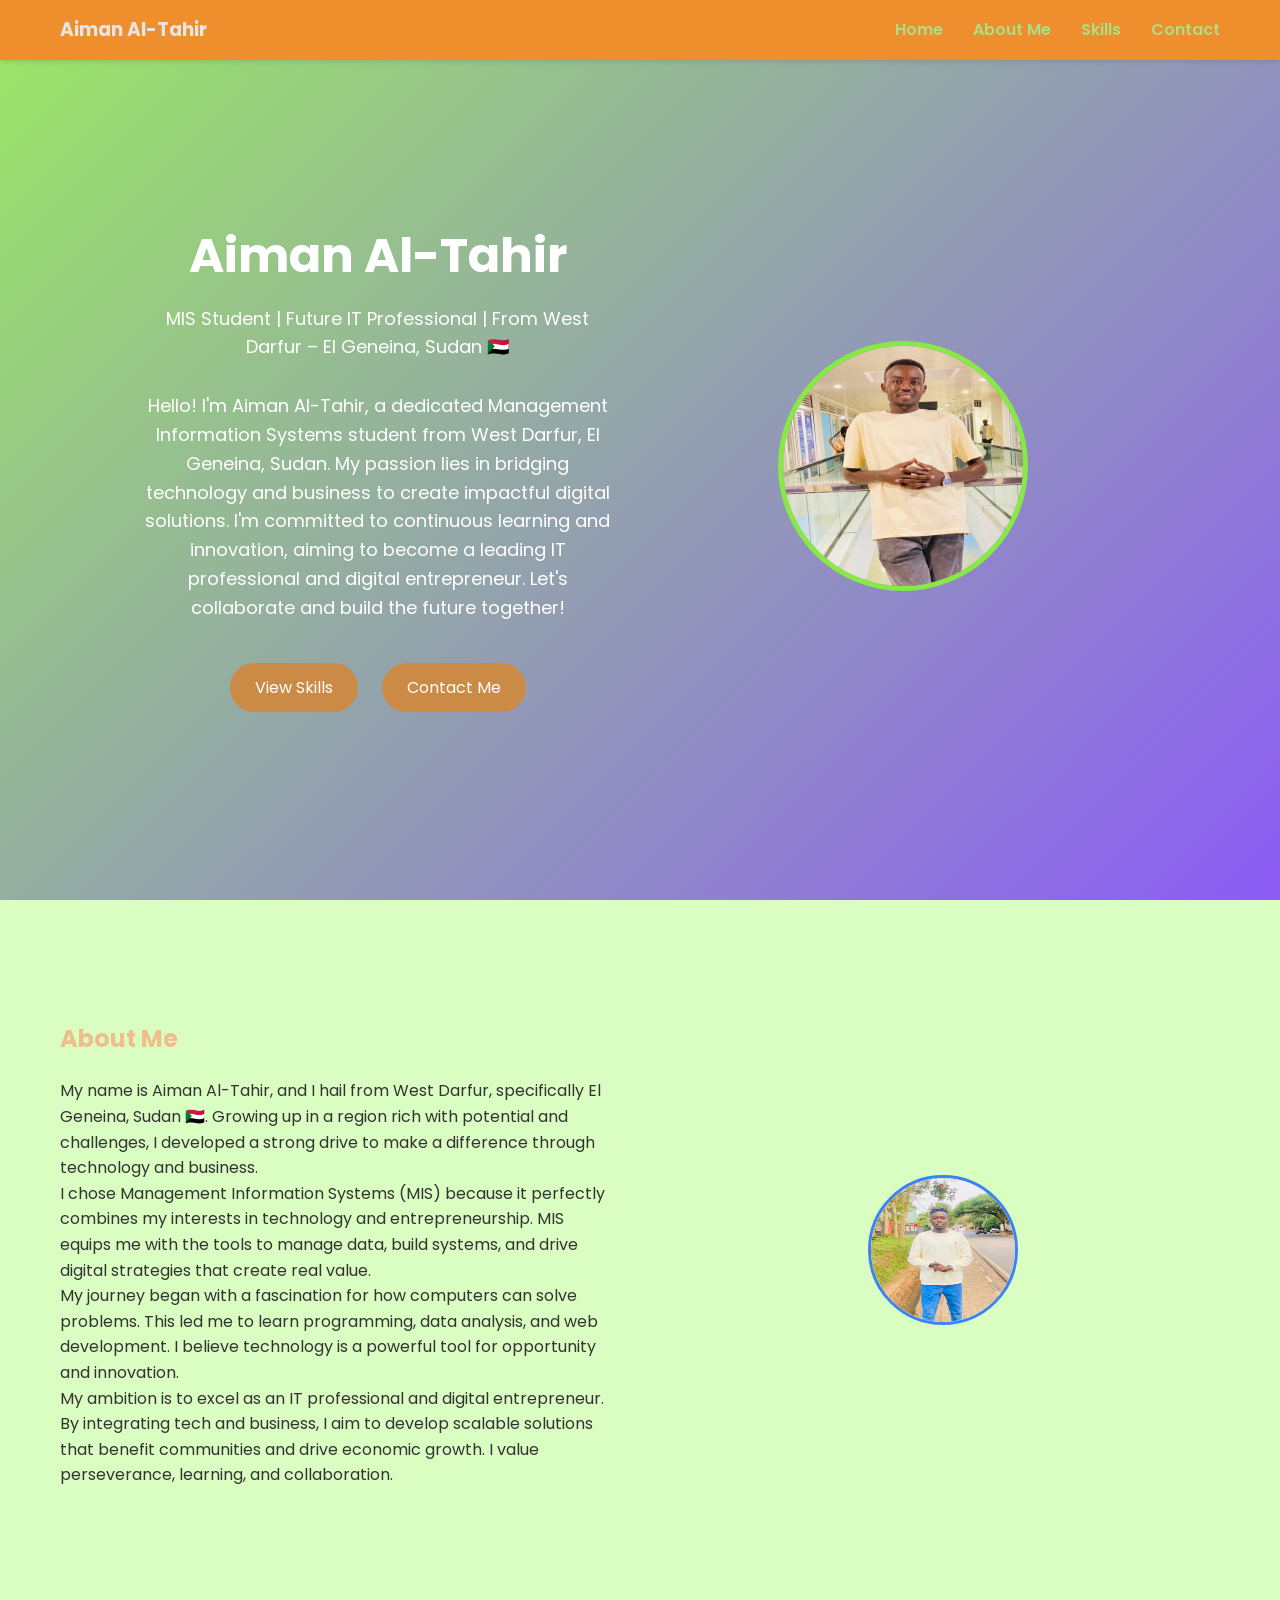
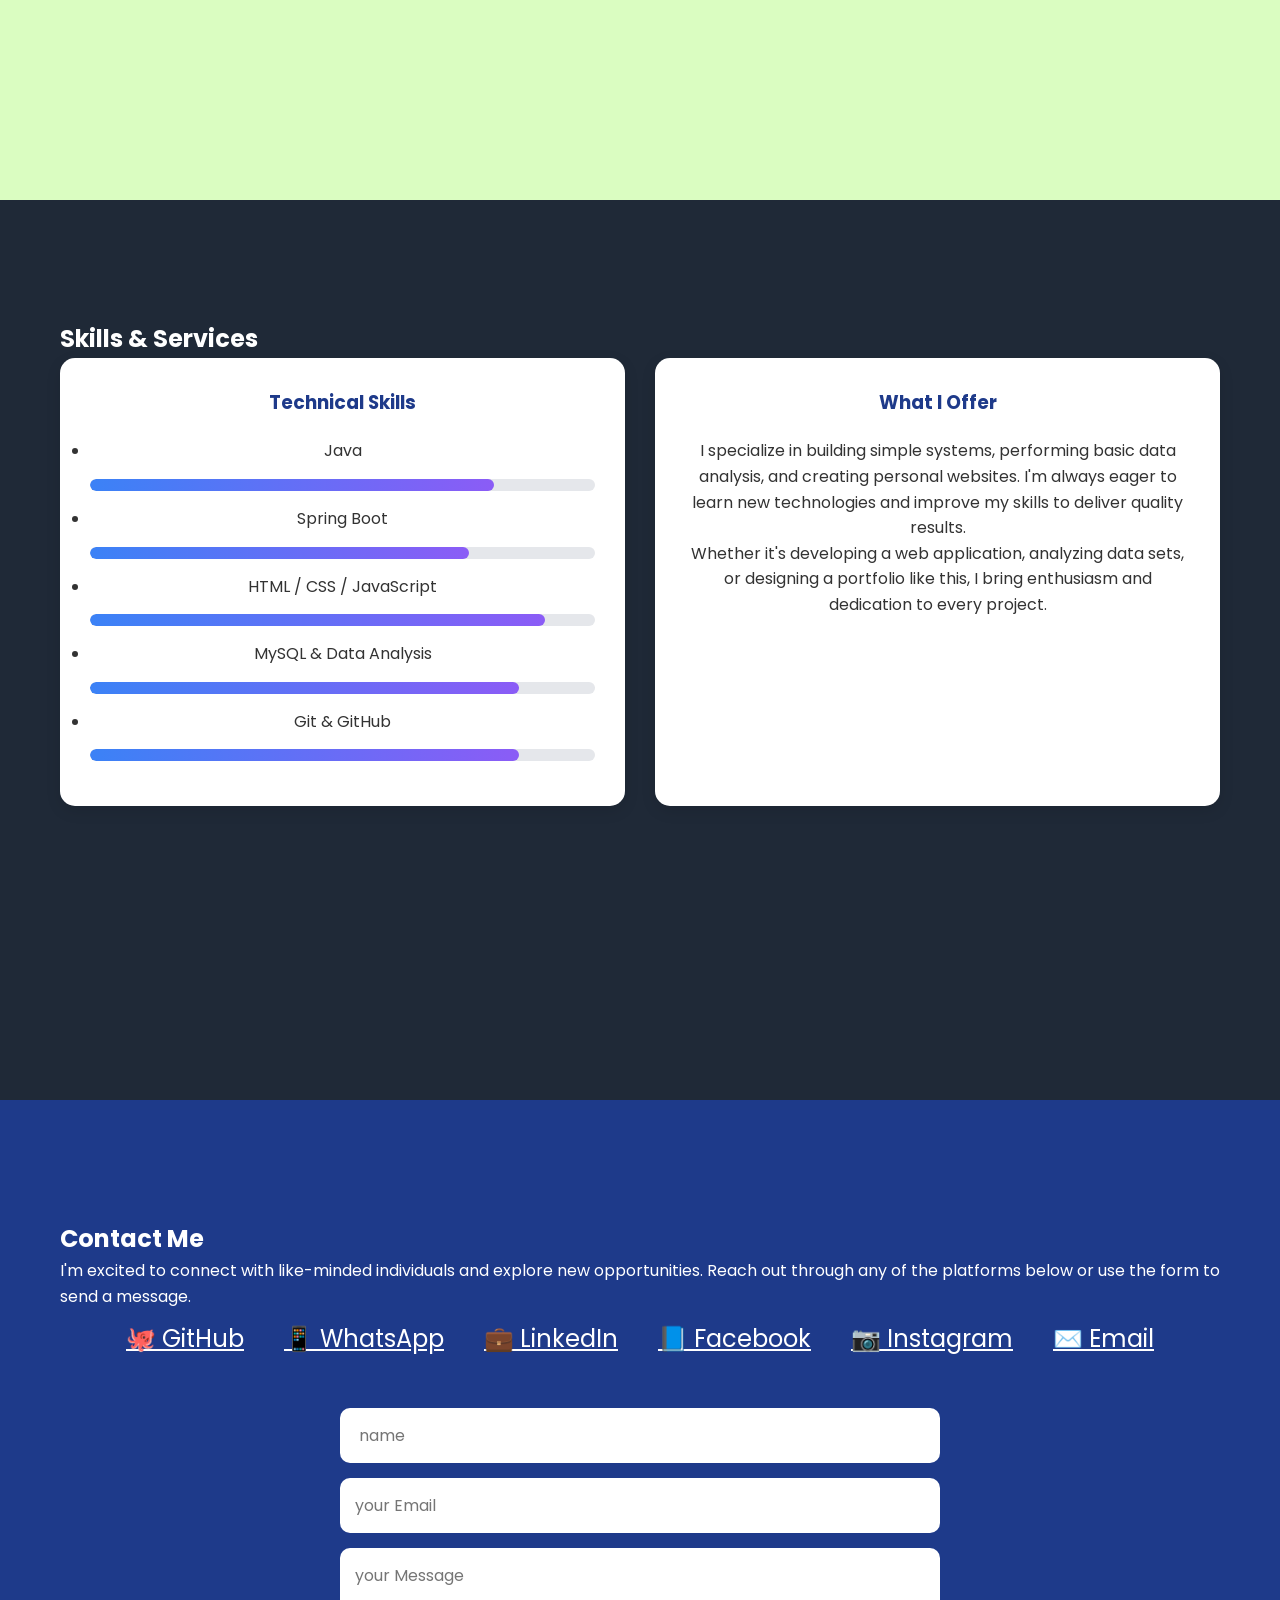
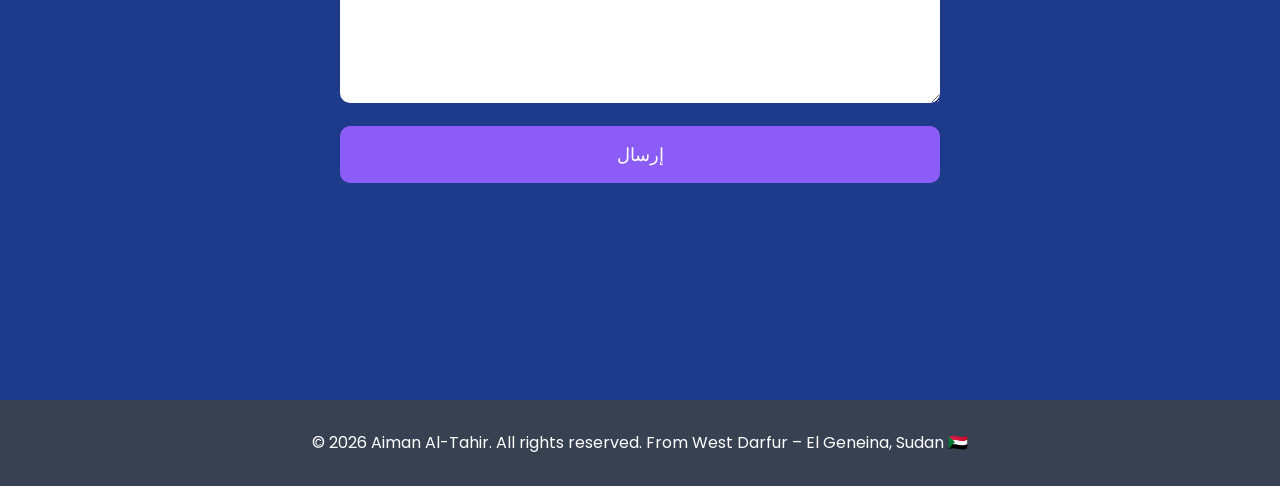
==== index.html @ fa10d3df "Add files via upload" ====
<!DOCTYPE html>
<html lang="en">
<head>
  <meta charset="UTF-8">
  <meta name="viewport" content="width=device-width, initial-scale=1.0">
  <title>Aiman Al-Tahir - MIS Student & Future IT Professional</title>
  <link href="https://fonts.googleapis.com/css2?family=Poppins:wght@300;400;600&display=swap" rel="stylesheet">
  <style>
    * {
      margin: 0;
      padding: 0;
      box-sizing: border-box;
      font-family: 'Poppins', sans-serif;
    }
    body {
      background-color: #c5e8aa; /* Soft light gray for simplicity and elegance */
      color: #333;
      line-height: 1.6;
      scroll-behavior: smooth;
    }
    .container {
      max-width: 1200px;
      margin: 0 auto;
      padding: 0 20px;
    }
    /* Navigation */
    nav {
      background-color: #ef8e2c; /* Deep

       blue for a tech-modern feel */
      padding: 15px 0;
      position: fixed;
      width: 100%;
      top: 0;
      z-index: 1000;
      box-shadow: 0 2px 5px rgba(0,0,0,0.1);
    }
    nav .container {
      display: flex;
      justify-content: space-between;
      align-items: center;
    }
    nav h3 {
      color: #e6e4e4; /* White text */
    }
    nav ul {
      list-style: none;
      display: flex;
    }
    nav li {
      margin-left: 30px;
    }
    nav a {
      color: #abdf86; /* White links */
      text-decoration: none;
      font-weight: 600;
      transition: color 0.3s;
    }
    nav a:hover {
      color: #f1902e; /* Light blue hover for beauty */
    }
    .menu-toggle {
      display: none;
      cursor: pointer;
      color: #ffffff;
      font-size: 24px;
    }
    /* Sections */
    section {
      padding: 120px 0 80px;
      min-height: 100vh;
    }
    /* Home */
    #home {
      background: linear-gradient(135deg, #9be864 0%, #8b5cf6 100%); /* Beautiful gradient from blue to purple for tech elegance */
      color: white;
      text-align: center;
      display: flex;
      align-items: center;
      justify-content: center;
    }
    .hero-content {
      display: flex;
      align-items: center;
      justify-content: space-between;
      max-width: 1000px;
      width: 100%;
    }
    .hero-text {
      flex: 1;
      padding-right: 50px;
    }
    .hero-text h1 {
      font-size: 48px;
      margin-bottom: 10px;
    }
    .hero-text p {
      font-size: 18px;
      margin-bottom: 30px;
    }
    .hero-image {
      flex: 1;
      text-align: center;
    }
    .hero-image img {
      width: 250px;
      height: 250px;
      border-radius: 50%;
      border: 5px solid #88e844;
    }
    .btn {
      display: inline-block;
      padding: 12px 25px;
      margin: 10px;
      background-color: #cc8a47; /* Purple button for modern appeal */
      color: white;
      border-radius: 30px;
      text-decoration: none;
      transition: background-color 0.3s;
    }
    .btn:hover {
      background-color: #c3eda4; /* Deeper purple on hover */
    }
    /* About */
    #about {
      background-color: #dafdc1; /* Clean white for simplicity */
    }
    .about-content {
      display: flex;
      align-items: center;
    }
    .about-text {
      flex: 1;
      padding-right: 50px;
    }
    .about-text h2 {
      margin-bottom: 20px;
      color: #f1be8b; /* Deep blue heading */
    }
    .about-images {
      flex: 1;
      text-align: center;
    }
    .about-images img {
      width: 150px;
      height: 150px;
      border-radius: 50%;
      margin: 10px;
      border: 3px solid #3b82f6; /* Blue border for tech touch */
    }
    /* Skills */
    #skills {
      background-color: #1f2937; /* Dark gray for contrast and modernity */
      color: white;
    }
    .skills-grid {
      display: grid;
      grid-template-columns: repeat(auto-fit, minmax(300px, 1fr));
      gap: 30px;
    }
    .skill-card {
      background-color: #ffffff; /* White cards */
      padding: 30px;
      border-radius: 15px;
      box-shadow: 0 5px 15px rgba(0,0,0,0.1);
      text-align: center;
      color: #333;
    }
    .skill-card h3 {
      margin-bottom: 20px;
      color: #1e3a8a; /* Deep blue headings */
    }
    .progress-bar {
      background-color: #e5e7eb; /* Light gray bar */
      border-radius: 10px;
      height: 12px;
      margin: 15px 0;
      overflow: hidden;
    }
    .progress-fill {
      background: linear-gradient(90deg, #3b82f6 0%, #8b5cf6 100%); /* Gradient fill for beauty */
      height: 100%;
      border-radius: 10px;
      transition: width 1s ease;
    }
    /* Contact */
    #contact {
      background-color: #1e3a8a; /* Deep blue background */
      color: white;
    }
    .contact-links {
      display: flex;
      justify-content: center;
      flex-wrap: wrap;
      margin-bottom: 40px;
    }
    .contact-links a {
      margin: 10px 20px;
      color: #ffffff;
      font-size: 24px;
      transition: color 0.3s;
    }
    .contact-links a:hover {
      color: #60a5fa; /* Light blue hover */
    }
    form {
      max-width: 600px;
      margin: 0 auto;
    }
    input, textarea {
      width: 100%;
      padding: 15px;
      margin-bottom: 15px;
      border: none;
      border-radius: 10px;
      font-size: 16px;
    }
    button {
      width: 100%;
      padding: 15px;
      background-color: #8b5cf6; /* Purple button */
      color: white;
      border: none;
      border-radius: 10px;
      font-size: 18px;
      cursor: pointer;
      transition: background-color 0.3s;
    }
    button:hover {
      background-color: #7c3aed; /* Deeper purple */
    }
    /* Footer */
    footer {
      background-color: #374151; /* Elegant gray footer */
      color: white;
      text-align: center;
      padding: 30px 0;
    }
    /* Responsive */
    @media (max-width: 768px) {
      .hero-content, .about-content {
        flex-direction: column;
        text-align: center;
      }
      .hero-text, .about-text {
        padding-right: 0;
        padding-bottom: 30px;
      }
      nav ul {
        display: none;
        flex-direction: column;
        position: absolute;
        top: 100%;
        left: 0;
        width: 100%;
        background-color: #f4f7fa; /* Light gray mobile menu */
        padding: 20px 0;
      }
      nav ul.show {
        display: flex;
      }
      .menu-toggle {
        display: block;
      }
      .contact-links {
        flex-direction: column;
      }
    }
  </style>
</head>
<body>
<nav>
  <div class="container">
    <h3>Aiman Al-Tahir</h3>
    <ul>
      <li><a href="#home">Home</a></li>
      <li><a href="#about">About Me</a></li>
      <li><a href="#skills">Skills</a></li>
      <li><a href="#contact">Contact</a></li>
    </ul>
    <div class="menu-toggle" onclick="toggleMenu()">☰</div>
  </div>
</nav>

<section id="home">
  <div class="container">
    <div class="hero-content">
      <div class="hero-text">
        <h1>Aiman Al-Tahir</h1>
        <p>MIS Student | Future IT Professional | From West Darfur – El Geneina, Sudan 🇸🇩</p>
        <p>Hello! I'm Aiman Al-Tahir, a dedicated Management Information Systems student from West Darfur, El Geneina, Sudan. My passion lies in bridging technology and business to create impactful digital solutions. I'm committed to continuous learning and innovation, aiming to become a leading IT professional and digital entrepreneur. Let's collaborate and build the future together!</p>
        <a href="#skills" class="btn">View Skills</a>
        <a href="#contact" class="btn">Contact Me</a>
      </div>
      <div class="hero-image">
        <img src="img.jpeg" alt="Aiman Al-Tahir">
      </div>
    </div>
  </div>
</section>

<section id="about">
  <div class="container">
    <div class="about-content">
      <div class="about-text">
        <h2>About Me</h2>
        <p>My name is Aiman Al-Tahir, and I hail from West Darfur, specifically El Geneina, Sudan 🇸🇩. Growing up in a region rich with potential and challenges, I developed a strong drive to make a difference through technology and business.</p>
        <p>I chose Management Information Systems (MIS) because it perfectly combines my interests in technology and entrepreneurship. MIS equips me with the tools to manage data, build systems, and drive digital strategies that create real value.</p>
        <p>My journey began with a fascination for how computers can solve problems. This led me to learn programming, data analysis, and web development. I believe technology is a powerful tool for opportunity and innovation.</p>
        <p>My ambition is to excel as an IT professional and digital entrepreneur. By integrating tech and business, I aim to develop scalable solutions that benefit communities and drive economic growth. I value perseverance, learning, and collaboration.</p>
      </div>
      <div class="about-images">
        <img src="ay.jpg" alt="Aiman Illustration">

      </div>
    </div>
  </div>
</section>

<section id="skills">
  <div class="container">
    <h2>Skills & Services</h2>
    <div class="skills-grid">
      <div class="skill-card">
        <h3>Technical Skills</h3>
        <ul>
          <li>Java <div class="progress-bar"><div class="progress-fill" style="width: 80%;"></div></div></li>
          <li>Spring Boot <div class="progress-bar"><div class="progress-fill" style="width: 75%;"></div></div></li>
          <li>HTML / CSS / JavaScript <div class="progress-bar"><div class="progress-fill" style="width: 90%;"></div></div></li>
          <li>MySQL & Data Analysis <div class="progress-bar"><div class="progress-fill" style="width: 85%;"></div></div></li>
          <li>Git & GitHub <div class="progress-bar"><div class="progress-fill" style="width: 85%;"></div></div></li>
        </ul>
      </div>
      <div class="skill-card">
        <h3>What I Offer</h3>
        <p>I specialize in building simple systems, performing basic data analysis, and creating personal websites. I'm always eager to learn new technologies and improve my skills to deliver quality results.</p>
        <p>Whether it's developing a web application, analyzing data sets, or designing a portfolio like this, I bring enthusiasm and dedication to every project.</p>
      </div>
    </div>
  </div>
</section>

<section id="contact">
  <div class="container">
    <h2>Contact Me</h2>
    <p>I'm excited to connect with like-minded individuals and explore new opportunities. Reach out through any of the platforms below or use the form to send a message.</p>
    <div class="contact-links">
      <a href="https://github.com/aimanrkil8-ui" target="_blank">🐙 GitHub</a>
      <a href="https://wa.me/249996960730" target="_blank">📱 WhatsApp</a>
      <a href="https://www.linkedin.com/in/ايمن-الطاهر-969424259" target="_blank">💼 LinkedIn</a>
      <a href="https://www.facebook.com/share/1HQwC9egoD/" target="_blank">📘 Facebook</a>
      <a href="https://www.instagram.com/mis_king_249" target="_blank">📷 Instagram</a>
      <a href="https://Email/:aymanaltahiraaa@gmail.com" target="blanh">✉️ Email</a>
    </div>
    <form action="https://formspree.io/f/mdadvzpk" method="POST">
      <input type="text" name="name" placeholder=" name" required>
      <input type="email" name="email" placeholder="your Email  " required>
      <textarea name="message" placeholder="your Message " rows="5" required></textarea>
      <button type="submit">إرسال</button>
      <input type="hidden" name="_next" value="./thank-you.html">
    </form>


  </div>
</section>

<footer>
  <div class="container">
    <p>&copy; 2026 Aiman Al-Tahir. All rights reserved. From West Darfur – El Geneina, Sudan 🇸🇩</p>
  </div>
</footer>

<script>
  function toggleMenu() {
    const menu = document.querySelector('nav ul');
    menu.classList.toggle('show');
  }

  // Smooth scrolling for nav links
  document.querySelectorAll('nav a').forEach(anchor => {
    anchor.addEventListener('click', function(e) {
      e.preventDefault();
      const target = document.querySelector(this.getAttribute('href'));
      target.scrollIntoView({
        behavior: 'smooth'
      });
      // Close menu on mobile
      document.querySelector('nav ul').classList.remove('show');
    });
  });

  // Form submission (basic alert for demo)
  document.getElementById('contactForm').addEventListener('submit', function(e) {
    e.preventDefault();
    alert('Thank you for your message! I will get back to you soon.');
    this.reset();
  });
</script>
</body>
</html>
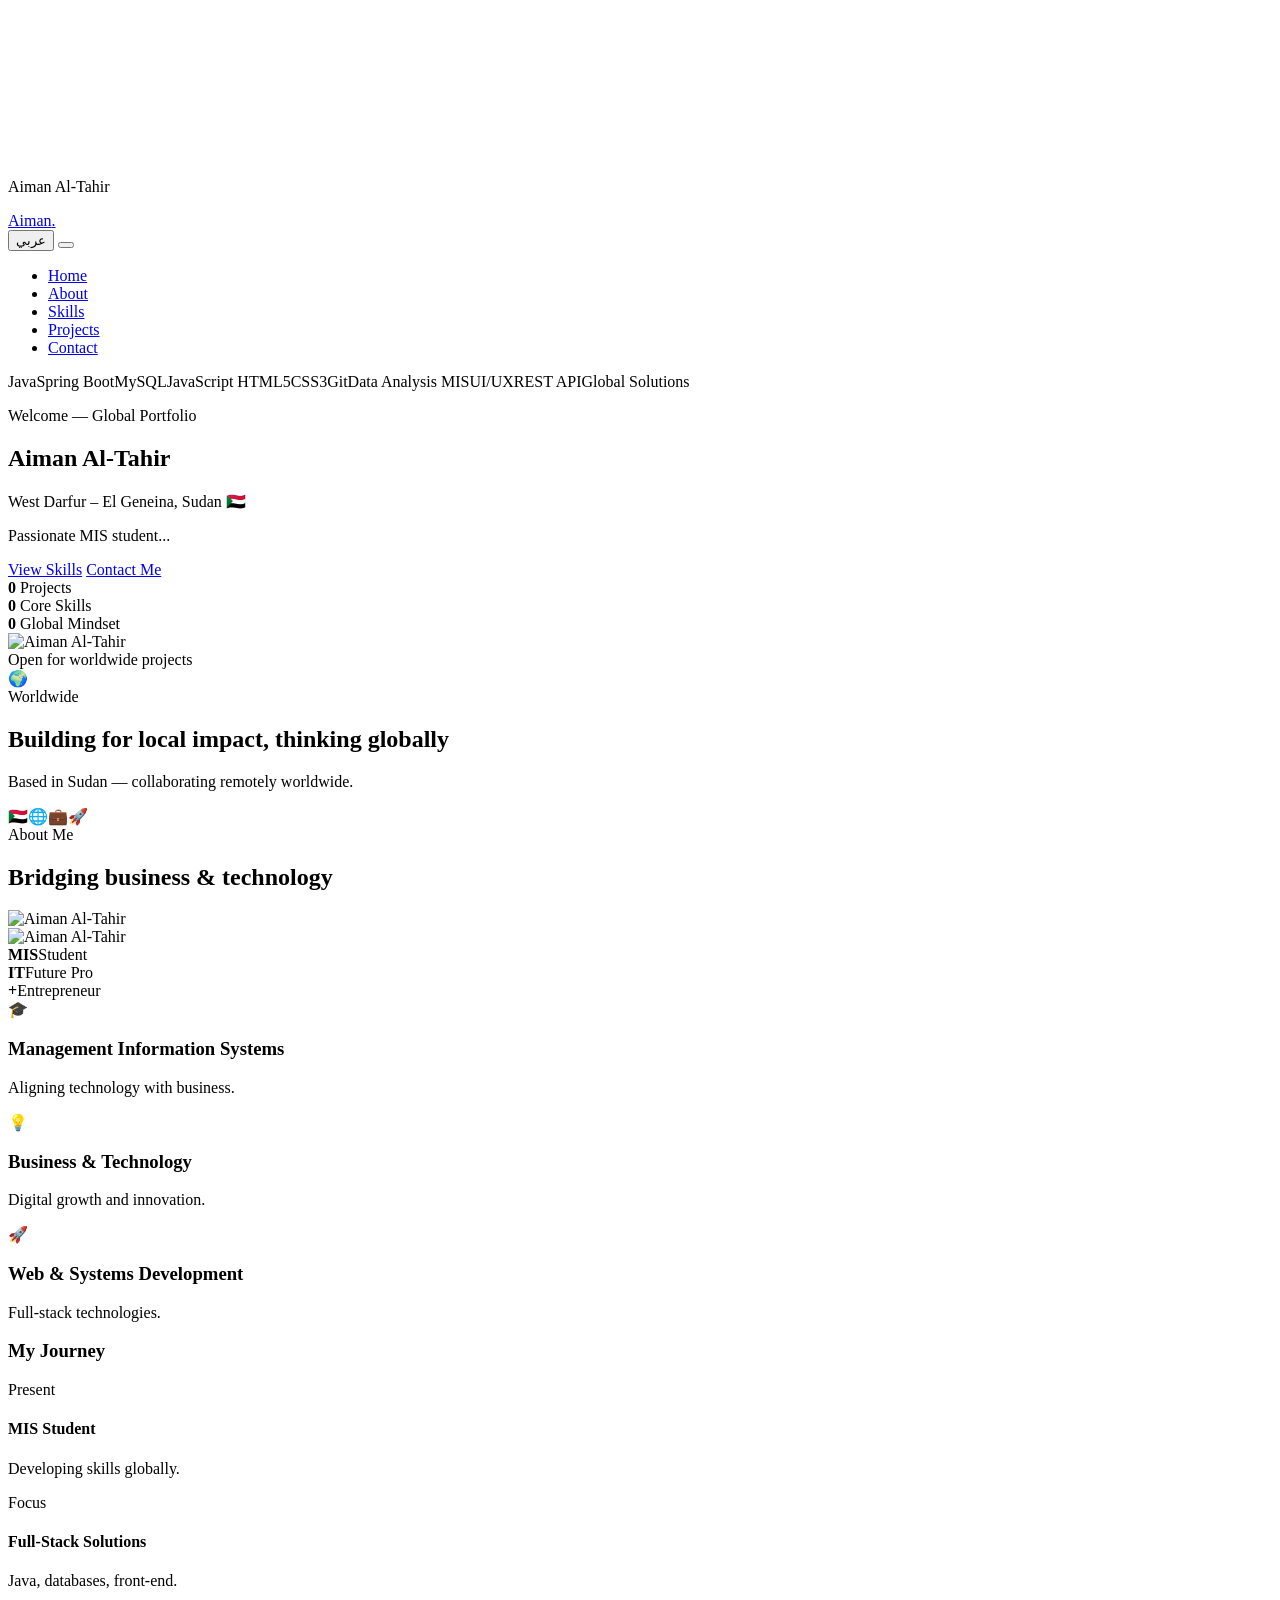
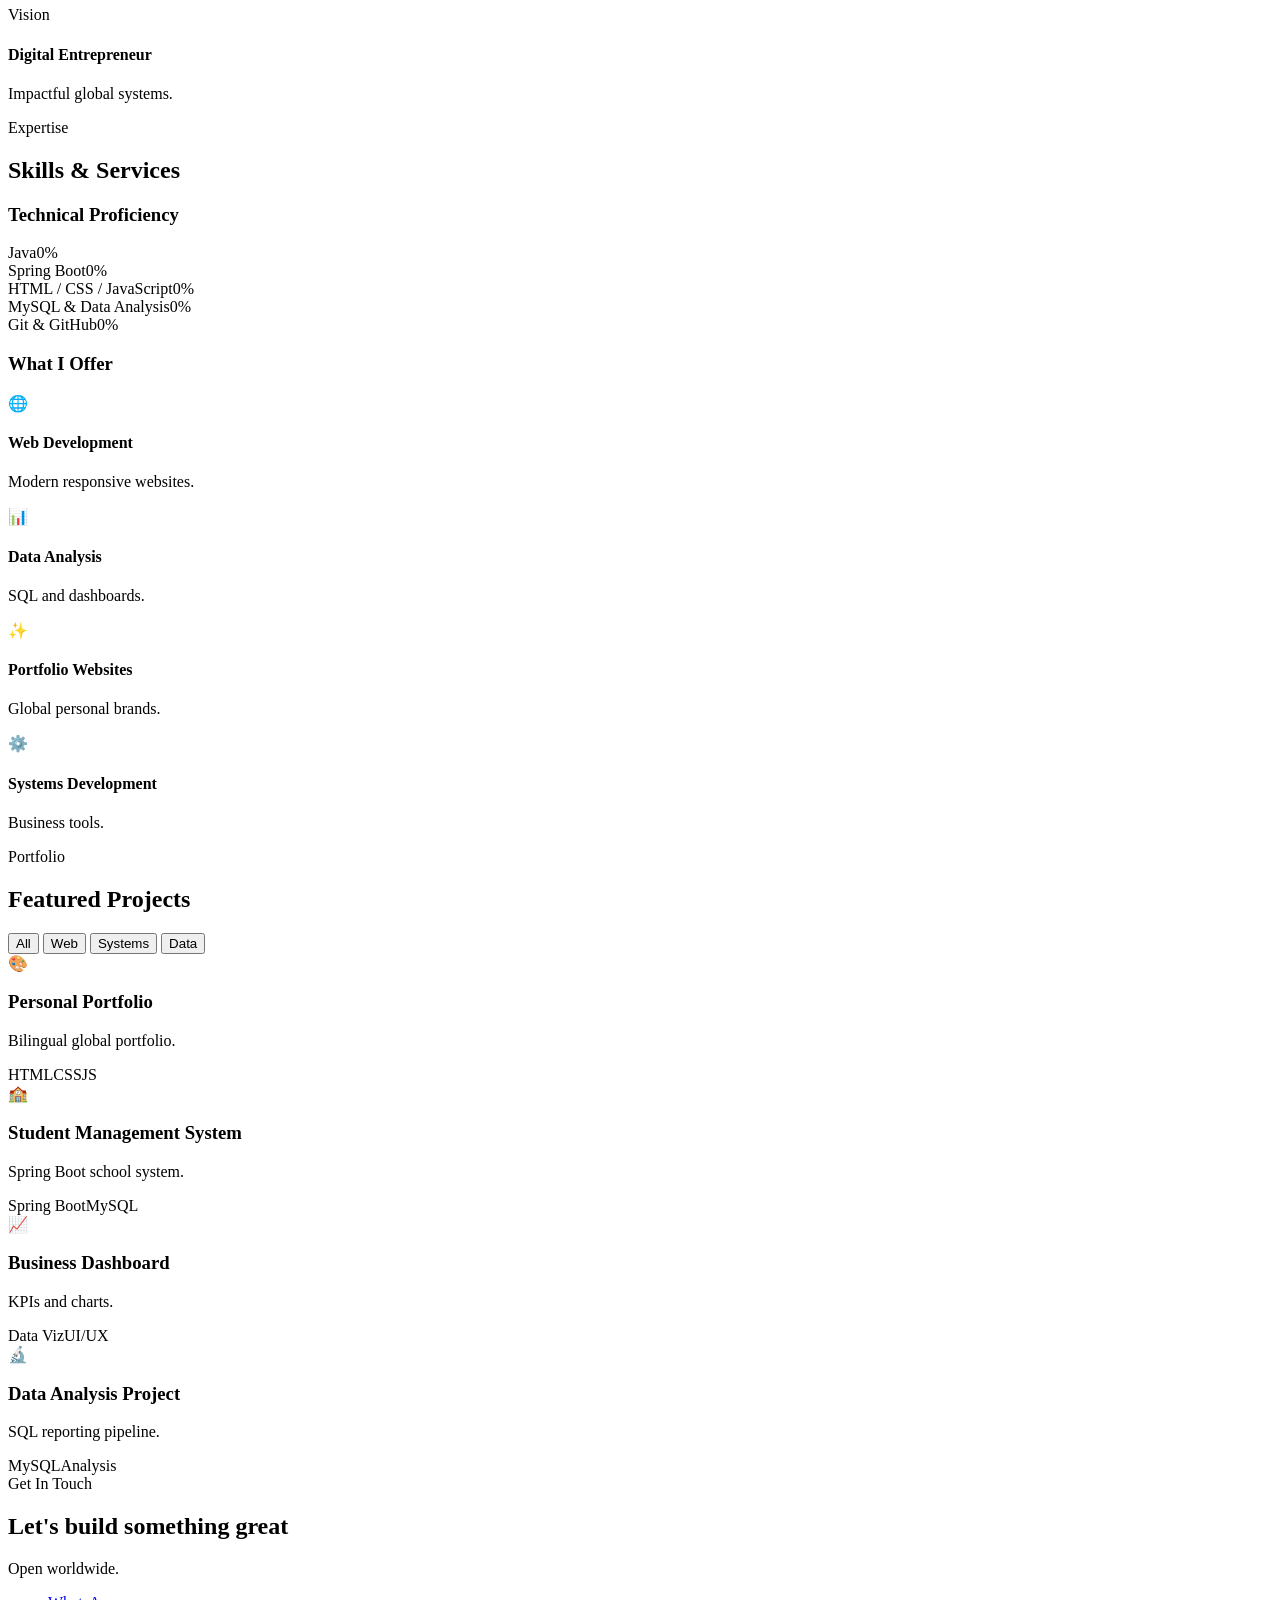
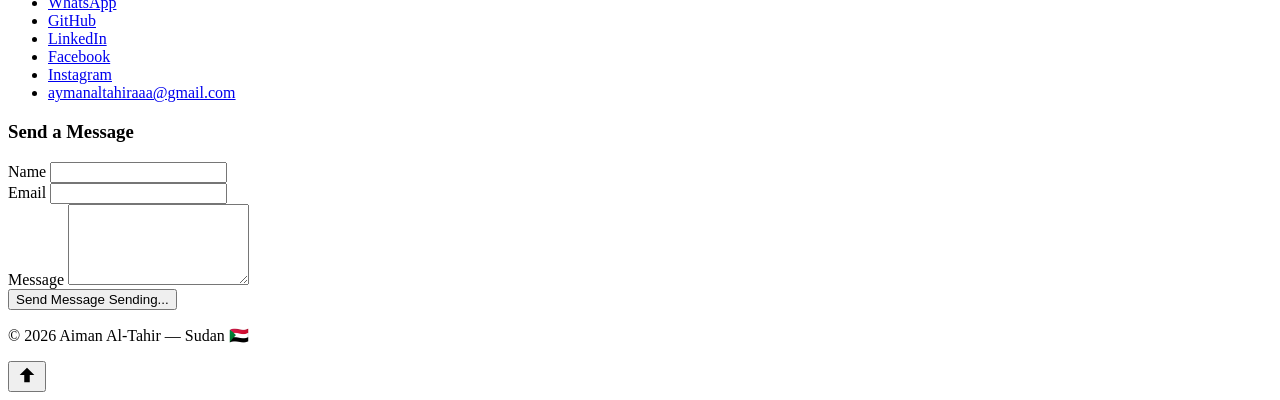
==== commit 31eef1c3: "Add files via upload" ====
--- a/index.html
+++ b/index.html
@@ -1,400 +1,392 @@
-<!DOCTYPE html>
-<html lang="en">
-<head>
-  <meta charset="UTF-8">
-  <meta name="viewport" content="width=device-width, initial-scale=1.0">
-  <title>Aiman Al-Tahir - MIS Student & Future IT Professional</title>
-  <link href="https://fonts.googleapis.com/css2?family=Poppins:wght@300;400;600&display=swap" rel="stylesheet">
-  <style>
-    * {
-      margin: 0;
-      padding: 0;
-      box-sizing: border-box;
-      font-family: 'Poppins', sans-serif;
-    }
-    body {
-      background-color: #c5e8aa; /* Soft light gray for simplicity and elegance */
-      color: #333;
-      line-height: 1.6;
-      scroll-behavior: smooth;
-    }
-    .container {
-      max-width: 1200px;
-      margin: 0 auto;
-      padding: 0 20px;
-    }
-    /* Navigation */
-    nav {
-      background-color: #ef8e2c; /* Deep
-
-       blue for a tech-modern feel */
-      padding: 15px 0;
-      position: fixed;
-      width: 100%;
-      top: 0;
-      z-index: 1000;
-      box-shadow: 0 2px 5px rgba(0,0,0,0.1);
-    }
-    nav .container {
-      display: flex;
-      justify-content: space-between;
-      align-items: center;
-    }
-    nav h3 {
-      color: #e6e4e4; /* White text */
-    }
-    nav ul {
-      list-style: none;
-      display: flex;
-    }
-    nav li {
-      margin-left: 30px;
-    }
-    nav a {
-      color: #abdf86; /* White links */
-      text-decoration: none;
-      font-weight: 600;
-      transition: color 0.3s;
-    }
-    nav a:hover {
-      color: #f1902e; /* Light blue hover for beauty */
-    }
-    .menu-toggle {
-      display: none;
-      cursor: pointer;
-      color: #ffffff;
-      font-size: 24px;
-    }
-    /* Sections */
-    section {
-      padding: 120px 0 80px;
-      min-height: 100vh;
-    }
-    /* Home */
-    #home {
-      background: linear-gradient(135deg, #9be864 0%, #8b5cf6 100%); /* Beautiful gradient from blue to purple for tech elegance */
-      color: white;
-      text-align: center;
-      display: flex;
-      align-items: center;
-      justify-content: center;
-    }
-    .hero-content {
-      display: flex;
-      align-items: center;
-      justify-content: space-between;
-      max-width: 1000px;
-      width: 100%;
-    }
-    .hero-text {
-      flex: 1;
-      padding-right: 50px;
-    }
-    .hero-text h1 {
-      font-size: 48px;
-      margin-bottom: 10px;
-    }
-    .hero-text p {
-      font-size: 18px;
-      margin-bottom: 30px;
-    }
-    .hero-image {
-      flex: 1;
-      text-align: center;
-    }
-    .hero-image img {
-      width: 250px;
-      height: 250px;
-      border-radius: 50%;
-      border: 5px solid #88e844;
-    }
-    .btn {
-      display: inline-block;
-      padding: 12px 25px;
-      margin: 10px;
-      background-color: #cc8a47; /* Purple button for modern appeal */
-      color: white;
-      border-radius: 30px;
-      text-decoration: none;
-      transition: background-color 0.3s;
-    }
-    .btn:hover {
-      background-color: #c3eda4; /* Deeper purple on hover */
-    }
-    /* About */
-    #about {
-      background-color: #dafdc1; /* Clean white for simplicity */
-    }
-    .about-content {
-      display: flex;
-      align-items: center;
-    }
-    .about-text {
-      flex: 1;
-      padding-right: 50px;
-    }
-    .about-text h2 {
-      margin-bottom: 20px;
-      color: #f1be8b; /* Deep blue heading */
-    }
-    .about-images {
-      flex: 1;
-      text-align: center;
-    }
-    .about-images img {
-      width: 150px;
-      height: 150px;
-      border-radius: 50%;
-      margin: 10px;
-      border: 3px solid #3b82f6; /* Blue border for tech touch */
-    }
-    /* Skills */
-    #skills {
-      background-color: #1f2937; /* Dark gray for contrast and modernity */
-      color: white;
-    }
-    .skills-grid {
-      display: grid;
-      grid-template-columns: repeat(auto-fit, minmax(300px, 1fr));
-      gap: 30px;
-    }
-    .skill-card {
-      background-color: #ffffff; /* White cards */
-      padding: 30px;
-      border-radius: 15px;
-      box-shadow: 0 5px 15px rgba(0,0,0,0.1);
-      text-align: center;
-      color: #333;
-    }
-    .skill-card h3 {
-      margin-bottom: 20px;
-      color: #1e3a8a; /* Deep blue headings */
-    }
-    .progress-bar {
-      background-color: #e5e7eb; /* Light gray bar */
-      border-radius: 10px;
-      height: 12px;
-      margin: 15px 0;
-      overflow: hidden;
-    }
-    .progress-fill {
-      background: linear-gradient(90deg, #3b82f6 0%, #8b5cf6 100%); /* Gradient fill for beauty */
-      height: 100%;
-      border-radius: 10px;
-      transition: width 1s ease;
-    }
-    /* Contact */
-    #contact {
-      background-color: #1e3a8a; /* Deep blue background */
-      color: white;
-    }
-    .contact-links {
-      display: flex;
-      justify-content: center;
-      flex-wrap: wrap;
-      margin-bottom: 40px;
-    }
-    .contact-links a {
-      margin: 10px 20px;
-      color: #ffffff;
-      font-size: 24px;
-      transition: color 0.3s;
-    }
-    .contact-links a:hover {
-      color: #60a5fa; /* Light blue hover */
-    }
-    form {
-      max-width: 600px;
-      margin: 0 auto;
-    }
-    input, textarea {
-      width: 100%;
-      padding: 15px;
-      margin-bottom: 15px;
-      border: none;
-      border-radius: 10px;
-      font-size: 16px;
-    }
-    button {
-      width: 100%;
-      padding: 15px;
-      background-color: #8b5cf6; /* Purple button */
-      color: white;
-      border: none;
-      border-radius: 10px;
-      font-size: 18px;
-      cursor: pointer;
-      transition: background-color 0.3s;
-    }
-    button:hover {
-      background-color: #7c3aed; /* Deeper purple */
-    }
-    /* Footer */
-    footer {
-      background-color: #374151; /* Elegant gray footer */
-      color: white;
-      text-align: center;
-      padding: 30px 0;
-    }
-    /* Responsive */
-    @media (max-width: 768px) {
-      .hero-content, .about-content {
-        flex-direction: column;
-        text-align: center;
-      }
-      .hero-text, .about-text {
-        padding-right: 0;
-        padding-bottom: 30px;
-      }
-      nav ul {
-        display: none;
-        flex-direction: column;
-        position: absolute;
-        top: 100%;
-        left: 0;
-        width: 100%;
-        background-color: #f4f7fa; /* Light gray mobile menu */
-        padding: 20px 0;
-      }
-      nav ul.show {
-        display: flex;
-      }
-      .menu-toggle {
-        display: block;
-      }
-      .contact-links {
-        flex-direction: column;
-      }
-    }
-  </style>
-</head>
-<body>
-<nav>
-  <div class="container">
-    <h3>Aiman Al-Tahir</h3>
-    <ul>
-      <li><a href="#home">Home</a></li>
-      <li><a href="#about">About Me</a></li>
-      <li><a href="#skills">Skills</a></li>
-      <li><a href="#contact">Contact</a></li>
-    </ul>
-    <div class="menu-toggle" onclick="toggleMenu()">☰</div>
-  </div>
-</nav>
-
-<section id="home">
-  <div class="container">
-    <div class="hero-content">
-      <div class="hero-text">
-        <h1>Aiman Al-Tahir</h1>
-        <p>MIS Student | Future IT Professional | From West Darfur – El Geneina, Sudan 🇸🇩</p>
-        <p>Hello! I'm Aiman Al-Tahir, a dedicated Management Information Systems student from West Darfur, El Geneina, Sudan. My passion lies in bridging technology and business to create impactful digital solutions. I'm committed to continuous learning and innovation, aiming to become a leading IT professional and digital entrepreneur. Let's collaborate and build the future together!</p>
-        <a href="#skills" class="btn">View Skills</a>
-        <a href="#contact" class="btn">Contact Me</a>
-      </div>
-      <div class="hero-image">
-        <img src="img.jpeg" alt="Aiman Al-Tahir">
-      </div>
-    </div>
-  </div>
-</section>
-
-<section id="about">
-  <div class="container">
-    <div class="about-content">
-      <div class="about-text">
-        <h2>About Me</h2>
-        <p>My name is Aiman Al-Tahir, and I hail from West Darfur, specifically El Geneina, Sudan 🇸🇩. Growing up in a region rich with potential and challenges, I developed a strong drive to make a difference through technology and business.</p>
-        <p>I chose Management Information Systems (MIS) because it perfectly combines my interests in technology and entrepreneurship. MIS equips me with the tools to manage data, build systems, and drive digital strategies that create real value.</p>
-        <p>My journey began with a fascination for how computers can solve problems. This led me to learn programming, data analysis, and web development. I believe technology is a powerful tool for opportunity and innovation.</p>
-        <p>My ambition is to excel as an IT professional and digital entrepreneur. By integrating tech and business, I aim to develop scalable solutions that benefit communities and drive economic growth. I value perseverance, learning, and collaboration.</p>
-      </div>
-      <div class="about-images">
-        <img src="ay.jpg" alt="Aiman Illustration">
-
-      </div>
-    </div>
-  </div>
-</section>
-
-<section id="skills">
-  <div class="container">
-    <h2>Skills & Services</h2>
-    <div class="skills-grid">
-      <div class="skill-card">
-        <h3>Technical Skills</h3>
-        <ul>
-          <li>Java <div class="progress-bar"><div class="progress-fill" style="width: 80%;"></div></div></li>
-          <li>Spring Boot <div class="progress-bar"><div class="progress-fill" style="width: 75%;"></div></div></li>
-          <li>HTML / CSS / JavaScript <div class="progress-bar"><div class="progress-fill" style="width: 90%;"></div></div></li>
-          <li>MySQL & Data Analysis <div class="progress-bar"><div class="progress-fill" style="width: 85%;"></div></div></li>
-          <li>Git & GitHub <div class="progress-bar"><div class="progress-fill" style="width: 85%;"></div></div></li>
-        </ul>
-      </div>
-      <div class="skill-card">
-        <h3>What I Offer</h3>
-        <p>I specialize in building simple systems, performing basic data analysis, and creating personal websites. I'm always eager to learn new technologies and improve my skills to deliver quality results.</p>
-        <p>Whether it's developing a web application, analyzing data sets, or designing a portfolio like this, I bring enthusiasm and dedication to every project.</p>
-      </div>
-    </div>
-  </div>
-</section>
-
-<section id="contact">
-  <div class="container">
-    <h2>Contact Me</h2>
-    <p>I'm excited to connect with like-minded individuals and explore new opportunities. Reach out through any of the platforms below or use the form to send a message.</p>
-    <div class="contact-links">
-      <a href="https://github.com/aimanrkil8-ui" target="_blank">🐙 GitHub</a>
-      <a href="https://wa.me/249996960730" target="_blank">📱 WhatsApp</a>
-      <a href="https://www.linkedin.com/in/ايمن-الطاهر-969424259" target="_blank">💼 LinkedIn</a>
-      <a href="https://www.facebook.com/share/1HQwC9egoD/" target="_blank">📘 Facebook</a>
-      <a href="https://www.instagram.com/mis_king_249" target="_blank">📷 Instagram</a>
-      <a href="https://Email/:aymanaltahiraaa@gmail.com" target="blanh">✉️ Email</a>
-    </div>
-    <form action="https://formspree.io/f/mdadvzpk" method="POST">
-      <input type="text" name="name" placeholder=" name" required>
-      <input type="email" name="email" placeholder="your Email  " required>
-      <textarea name="message" placeholder="your Message " rows="5" required></textarea>
-      <button type="submit">إرسال</button>
-      <input type="hidden" name="_next" value="./thank-you.html">
-    </form>
-
-
-  </div>
-</section>
-
-<footer>
-  <div class="container">
-    <p>&copy; 2026 Aiman Al-Tahir. All rights reserved. From West Darfur – El Geneina, Sudan 🇸🇩</p>
-  </div>
-</footer>
-
-<script>
-  function toggleMenu() {
-    const menu = document.querySelector('nav ul');
-    menu.classList.toggle('show');
-  }
-
-  // Smooth scrolling for nav links
-  document.querySelectorAll('nav a').forEach(anchor => {
-    anchor.addEventListener('click', function(e) {
-      e.preventDefault();
-      const target = document.querySelector(this.getAttribute('href'));
-      target.scrollIntoView({
-        behavior: 'smooth'
-      });
-      // Close menu on mobile
-      document.querySelector('nav ul').classList.remove('show');
-    });
-  });
-
-  // Form submission (basic alert for demo)
-  document.getElementById('contactForm').addEventListener('submit', function(e) {
-    e.preventDefault();
-    alert('Thank you for your message! I will get back to you soon.');
-    this.reset();
-  });
-</script>
-</body>
-</html>
+<!DOCTYPE html>
+<html lang="en" dir="ltr">
+  <head>
+    <meta charset="UTF-8" />
+    <meta name="viewport" content="width=device-width, initial-scale=1.0" />
+    <meta http-equiv="X-UA-Compatible" content="IE=edge" />
+
+    <title>Aiman Al-Tahir | MIS Student · IT Professional</title>
+    <meta
+      name="description"
+      content="Aiman Al-Tahir — MIS student from El Geneina, Sudan. Building global digital solutions with Java, Spring Boot, and modern web technologies."
+    />
+    <meta name="author" content="Aiman Al-Tahir" />
+    <meta name="robots" content="index, follow" />
+    <meta name="google-site-verification" content="REPLACE_WITH_YOUR_VERIFICATION_CODE" />
+    <link rel="canonical" id="canonical-link" href="https://aimanrkil8-ui.github.io/my-website/" />
+    <link rel="alternate" hreflang="en" href="https://aimanrkil8-ui.github.io/my-website/" />
+    <link rel="alternate" hreflang="ar" href="https://aimanrkil8-ui.github.io/my-website/" />
+
+    <meta property="og:type" content="website" />
+    <meta property="og:title" content="Aiman Al-Tahir | Portfolio" />
+    <meta property="og:description" content="MIS Student | Future IT Professional | Digital Entrepreneur" />
+    <meta property="og:url" content="https://aimanrkil8-ui.github.io/my-website/" />
+    <meta property="og:image" content="https://aimanrkil8-ui.github.io/my-website/assets/mmm.jpg" />
+    <meta property="og:locale" content="en_US" />
+    <meta property="og:locale:alternate" content="ar_SD" />
+    <meta name="twitter:card" content="summary_large_image" />
+
+    <link rel="preconnect" href="https://fonts.googleapis.com" />
+    <link rel="preconnect" href="https://fonts.gstatic.com" crossorigin />
+    <link
+      href="https://fonts.googleapis.com/css2?family=Cairo:wght@400;600;700;800&family=Inter:wght@400;500;600&family=Outfit:wght@300;400;500;600;700;800&display=swap"
+      rel="stylesheet"
+    />
+    <link rel="stylesheet" href="css/style.css" />
+    <link rel="icon" href="data:image/svg+xml,<svg xmlns='http://www.w3.org/2000/svg' viewBox='0 0 100 100'><text y='.9em' font-size='90'>A</text></svg>" />
+  </head>
+  <body>
+    <canvas id="particles-canvas" aria-hidden="true"></canvas>
+    <div id="cursor-glow" class="cursor-glow" aria-hidden="true"></div>
+
+    <div id="loader" class="loader">
+      <div class="loader-inner">
+        <div class="loader-ring"></div>
+        <p class="loader-text">Aiman Al-Tahir</p>
+      </div>
+    </div>
+
+    <header class="header" id="header">
+      <nav class="nav container">
+        <a href="#hero" class="nav-logo">Aiman<span>.</span></a>
+
+        <div class="nav-actions">
+          <button type="button" class="lang-toggle" id="lang-toggle" aria-label="Switch language">عربي</button>
+          <button type="button" class="nav-toggle" id="nav-toggle" data-i18n-aria="menuToggle" aria-expanded="false">
+            <span></span><span></span><span></span>
+          </button>
+        </div>
+
+        <ul class="nav-menu" id="nav-menu">
+          <li><a href="#hero" class="nav-link active" data-i18n="nav.home">Home</a></li>
+          <li><a href="#about" class="nav-link" data-i18n="nav.about">About</a></li>
+          <li><a href="#skills" class="nav-link" data-i18n="nav.skills">Skills</a></li>
+          <li><a href="#projects" class="nav-link" data-i18n="nav.projects">Projects</a></li>
+          <li><a href="#contact" class="nav-link nav-cta" data-i18n="nav.contact">Contact</a></li>
+        </ul>
+      </nav>
+    </header>
+
+    <div class="marquee-wrap" aria-hidden="true">
+      <div class="marquee-track">
+        <span>Java</span><span>Spring Boot</span><span>MySQL</span><span>JavaScript</span>
+        <span>HTML5</span><span>CSS3</span><span>Git</span><span>Data Analysis</span>
+        <span>MIS</span><span>UI/UX</span><span>REST API</span><span>Global Solutions</span>
+      </div>
+    </div>
+
+    <main>
+      <section class="hero" id="hero">
+        <div class="hero-bg">
+          <div class="hero-gradient"></div>
+          <div class="hero-mesh"></div>
+        </div>
+
+        <div class="container hero-grid">
+          <div class="hero-content reveal">
+            <p class="hero-eyebrow" data-i18n="hero.eyebrow">Welcome — Global Portfolio</p>
+            <h1 class="hero-name">Aiman Al-Tahir</h1>
+            <p class="hero-title" id="typing-text"></p>
+            <p class="hero-location" data-i18n="hero.location">West Darfur – El Geneina, Sudan 🇸🇩</p>
+            <p class="hero-desc" data-i18n="hero.desc">Passionate MIS student...</p>
+            <div class="hero-btns">
+              <a href="#skills" class="btn btn-primary btn-magnetic" data-i18n="hero.btnSkills">View Skills</a>
+              <a href="#contact" class="btn btn-outline btn-magnetic" data-i18n="hero.btnContact">Contact Me</a>
+            </div>
+            <div class="hero-stats reveal">
+              <div class="hero-stat glass">
+                <strong data-count="4">0</strong>
+                <span data-i18n="stats.projects">Projects</span>
+              </div>
+              <div class="hero-stat glass">
+                <strong data-count="5">0</strong>
+                <span data-i18n="stats.skills">Core Skills</span>
+              </div>
+              <div class="hero-stat glass">
+                <strong data-count="100" data-suffix="%">0</strong>
+                <span data-i18n="stats.global">Global Mindset</span>
+              </div>
+            </div>
+          </div>
+
+          <div class="hero-visual reveal reveal-delay">
+            <div class="hero-image-wrap">
+              <div class="hero-image-glow"></div>
+              <div class="hero-image-frame glass" data-tilt>
+                <img src="assets/mmm.jpg" data-fallback="assets/mmm.png" alt="Aiman Al-Tahir" class="hero-image portfolio-photo" loading="eager" />
+              </div>
+              <div class="hero-badge glass">
+                <span class="badge-dot"></span>
+                <span data-i18n="hero.badge">Open for worldwide projects</span>
+              </div>
+            </div>
+          </div>
+        </div>
+
+        <a href="#about" class="hero-scroll" data-i18n-aria="hero.scroll"><span></span></a>
+      </section>
+
+      <section class="global-strip" id="global">
+        <div class="container global-inner reveal">
+          <div class="global-icon">🌍</div>
+          <div>
+            <span class="section-tag" data-i18n="global.tag">Worldwide</span>
+            <h2 class="global-title" data-i18n="global.title">Building for local impact, thinking globally</h2>
+            <p data-i18n="global.text">Based in Sudan — collaborating remotely worldwide.</p>
+          </div>
+          <div class="global-flags" aria-hidden="true">
+            <span>🇸🇩</span><span>🌐</span><span>💼</span><span>🚀</span>
+          </div>
+        </div>
+      </section>
+
+      <section class="section about" id="about">
+        <div class="container">
+          <header class="section-header reveal">
+            <span class="section-tag" data-i18n="about.tag">About Me</span>
+            <h2 class="section-title" data-i18n="about.title">Bridging business & technology</h2>
+          </header>
+
+          <div class="about-grid">
+            <div class="about-image-col reveal">
+              <div class="about-image-card glass float-card">
+                <div class="about-photos">
+                  <div class="about-photo-main">
+                    <img src="assets/nnnn.jpg" data-fallback="assets/nnnn.png" alt="Aiman Al-Tahir" class="portfolio-photo" loading="lazy" />
+                  </div>
+                  <div class="about-photo-float">
+                    <img src="assets/bbbb.jpg" data-fallback="assets/bbbb.png" alt="Aiman Al-Tahir" class="portfolio-photo" loading="lazy" />
+                  </div>
+                </div>
+                <div class="about-stats">
+                  <div class="stat"><strong>MIS</strong><span data-i18n="about.stat1">Student</span></div>
+                  <div class="stat"><strong>IT</strong><span data-i18n="about.stat2">Future Pro</span></div>
+                  <div class="stat"><strong>+</strong><span data-i18n="about.stat3">Entrepreneur</span></div>
+                </div>
+              </div>
+            </div>
+
+            <div class="about-content reveal reveal-delay">
+              <div class="about-cards">
+                <article class="about-card glass" data-tilt>
+                  <div class="about-card-icon green">🎓</div>
+                  <h3 data-i18n="about.card1Title">Management Information Systems</h3>
+                  <p data-i18n="about.card1Text">Aligning technology with business.</p>
+                </article>
+                <article class="about-card glass" data-tilt>
+                  <div class="about-card-icon orange">💡</div>
+                  <h3 data-i18n="about.card2Title">Business & Technology</h3>
+                  <p data-i18n="about.card2Text">Digital growth and innovation.</p>
+                </article>
+                <article class="about-card glass" data-tilt>
+                  <div class="about-card-icon purple">🚀</div>
+                  <h3 data-i18n="about.card3Title">Web & Systems Development</h3>
+                  <p data-i18n="about.card3Text">Full-stack technologies.</p>
+                </article>
+              </div>
+
+              <div class="timeline">
+                <h3 class="timeline-title" data-i18n="about.timelineTitle">My Journey</h3>
+                <div class="timeline-item reveal">
+                  <span class="timeline-dot"></span>
+                  <div class="timeline-body glass">
+                    <span class="timeline-year" data-i18n="about.t1Year">Present</span>
+                    <h4 data-i18n="about.t1Title">MIS Student</h4>
+                    <p data-i18n="about.t1Text">Developing skills globally.</p>
+                  </div>
+                </div>
+                <div class="timeline-item reveal">
+                  <span class="timeline-dot"></span>
+                  <div class="timeline-body glass">
+                    <span class="timeline-year" data-i18n="about.t2Year">Focus</span>
+                    <h4 data-i18n="about.t2Title">Full-Stack Solutions</h4>
+                    <p data-i18n="about.t2Text">Java, databases, front-end.</p>
+                  </div>
+                </div>
+                <div class="timeline-item reveal">
+                  <span class="timeline-dot"></span>
+                  <div class="timeline-body glass">
+                    <span class="timeline-year" data-i18n="about.t3Year">Vision</span>
+                    <h4 data-i18n="about.t3Title">Digital Entrepreneur</h4>
+                    <p data-i18n="about.t3Text">Impactful global systems.</p>
+                  </div>
+                </div>
+              </div>
+            </div>
+          </div>
+        </div>
+      </section>
+
+      <section class="section skills section-dark" id="skills">
+        <div class="container">
+          <header class="section-header reveal">
+            <span class="section-tag" data-i18n="skills.tag">Expertise</span>
+            <h2 class="section-title" data-i18n="skills.title">Skills & Services</h2>
+          </header>
+
+          <div class="skills-layout">
+            <div class="skill-bars reveal">
+              <h3 class="subsection-title" data-i18n="skills.barsTitle">Technical Proficiency</h3>
+              <div class="skill-item" data-progress="80">
+                <div class="skill-header"><span>Java</span><span class="skill-pct">0%</span></div>
+                <div class="skill-track"><div class="skill-fill"></div></div>
+              </div>
+              <div class="skill-item" data-progress="75">
+                <div class="skill-header"><span>Spring Boot</span><span class="skill-pct">0%</span></div>
+                <div class="skill-track"><div class="skill-fill"></div></div>
+              </div>
+              <div class="skill-item" data-progress="90">
+                <div class="skill-header"><span>HTML / CSS / JavaScript</span><span class="skill-pct">0%</span></div>
+                <div class="skill-track"><div class="skill-fill"></div></div>
+              </div>
+              <div class="skill-item" data-progress="85">
+                <div class="skill-header"><span>MySQL & Data Analysis</span><span class="skill-pct">0%</span></div>
+                <div class="skill-track"><div class="skill-fill"></div></div>
+              </div>
+              <div class="skill-item" data-progress="85">
+                <div class="skill-header"><span>Git & GitHub</span><span class="skill-pct">0%</span></div>
+                <div class="skill-track"><div class="skill-fill"></div></div>
+              </div>
+            </div>
+
+            <div class="services reveal reveal-delay">
+              <h3 class="subsection-title" data-i18n="skills.servicesTitle">What I Offer</h3>
+              <div class="services-grid">
+                <article class="service-card glass" data-tilt>
+                  <div class="service-icon green">🌐</div>
+                  <h4 data-i18n="skills.s1Title">Web Development</h4>
+                  <p data-i18n="skills.s1Text">Modern responsive websites.</p>
+                </article>
+                <article class="service-card glass" data-tilt>
+                  <div class="service-icon orange">📊</div>
+                  <h4 data-i18n="skills.s2Title">Data Analysis</h4>
+                  <p data-i18n="skills.s2Text">SQL and dashboards.</p>
+                </article>
+                <article class="service-card glass" data-tilt>
+                  <div class="service-icon purple">✨</div>
+                  <h4 data-i18n="skills.s3Title">Portfolio Websites</h4>
+                  <p data-i18n="skills.s3Text">Global personal brands.</p>
+                </article>
+                <article class="service-card glass" data-tilt>
+                  <div class="service-icon green">⚙️</div>
+                  <h4 data-i18n="skills.s4Title">Systems Development</h4>
+                  <p data-i18n="skills.s4Text">Business tools.</p>
+                </article>
+              </div>
+            </div>
+          </div>
+        </div>
+      </section>
+
+      <section class="section projects" id="projects">
+        <div class="container">
+          <header class="section-header reveal">
+            <span class="section-tag" data-i18n="projects.tag">Portfolio</span>
+            <h2 class="section-title" data-i18n="projects.title">Featured Projects</h2>
+          </header>
+
+          <div class="project-filters reveal">
+            <button type="button" class="filter-tab active" data-filter="all" data-i18n="projects.filterAll">All</button>
+            <button type="button" class="filter-tab" data-filter="web" data-i18n="projects.filterWeb">Web</button>
+            <button type="button" class="filter-tab" data-filter="systems" data-i18n="projects.filterSystems">Systems</button>
+            <button type="button" class="filter-tab" data-filter="data" data-i18n="projects.filterData">Data</button>
+          </div>
+
+          <div class="projects-grid">
+            <article class="project-card reveal" data-category="web" data-tilt>
+              <div class="project-thumb grad-1"><span class="project-emoji">🎨</span></div>
+              <div class="project-body">
+                <h3 data-i18n="projects.p1Title">Personal Portfolio</h3>
+                <p data-i18n="projects.p1Text">Bilingual global portfolio.</p>
+                <div class="project-tags"><span>HTML</span><span>CSS</span><span>JS</span></div>
+              </div>
+            </article>
+            <article class="project-card reveal" data-category="systems" data-tilt>
+              <div class="project-thumb grad-2"><span class="project-emoji">🏫</span></div>
+              <div class="project-body">
+                <h3 data-i18n="projects.p2Title">Student Management System</h3>
+                <p data-i18n="projects.p2Text">Spring Boot school system.</p>
+                <div class="project-tags"><span>Spring Boot</span><span>MySQL</span></div>
+              </div>
+            </article>
+            <article class="project-card reveal" data-category="data" data-tilt>
+              <div class="project-thumb grad-3"><span class="project-emoji">📈</span></div>
+              <div class="project-body">
+                <h3 data-i18n="projects.p3Title">Business Dashboard</h3>
+                <p data-i18n="projects.p3Text">KPIs and charts.</p>
+                <div class="project-tags"><span>Data Viz</span><span>UI/UX</span></div>
+              </div>
+            </article>
+            <article class="project-card reveal" data-category="data" data-tilt>
+              <div class="project-thumb grad-4"><span class="project-emoji">🔬</span></div>
+              <div class="project-body">
+                <h3 data-i18n="projects.p4Title">Data Analysis Project</h3>
+                <p data-i18n="projects.p4Text">SQL reporting pipeline.</p>
+                <div class="project-tags"><span>MySQL</span><span>Analysis</span></div>
+              </div>
+            </article>
+          </div>
+        </div>
+      </section>
+
+      <section class="section contact section-dark" id="contact">
+        <div class="container">
+          <header class="section-header reveal">
+            <span class="section-tag" data-i18n="contact.tag">Get In Touch</span>
+            <h2 class="section-title" data-i18n="contact.title">Let's build something great</h2>
+          </header>
+
+          <div class="contact-layout">
+            <div class="contact-links reveal">
+              <p class="contact-intro" data-i18n="contact.intro">Open worldwide.</p>
+              <ul class="social-list">
+                <li><a href="https://wa.me/249996960730" target="_blank" rel="noopener" class="social-link whatsapp">WhatsApp</a></li>
+                <li><a href="https://github.com/aimanrkil8-ui" target="_blank" rel="noopener" class="social-link github">GitHub</a></li>
+                <li><a href="https://www.linkedin.com/in/%D8%A7%D9%8A%D9%85%D9%86-%D8%A7%D9%84%D8%B7%D8%A7%D9%87%D8%B1-969424259" target="_blank" rel="noopener" class="social-link linkedin">LinkedIn</a></li>
+                <li><a href="https://www.facebook.com/share/1HQwC9egoD/" target="_blank" rel="noopener" class="social-link facebook">Facebook</a></li>
+                <li><a href="https://www.instagram.com/mis_king_249" target="_blank" rel="noopener" class="social-link instagram">Instagram</a></li>
+                <li><a href="mailto:aymanaltahiraaa@gmail.com" class="social-link email">aymanaltahiraaa@gmail.com</a></li>
+              </ul>
+            </div>
+
+            <form class="contact-form glass reveal reveal-delay" action="https://formspree.io/f/mdadvzpk" method="POST" id="contact-form">
+              <h3 class="form-title" data-i18n="contact.formTitle">Send a Message</h3>
+              <div class="form-group">
+                <label for="name" data-i18n="contact.name">Name</label>
+                <input type="text" id="name" name="name" required data-i18n-placeholder="contact.namePh" />
+              </div>
+              <div class="form-group">
+                <label for="email" data-i18n="contact.email">Email</label>
+                <input type="email" id="email" name="email" required data-i18n-placeholder="contact.emailPh" />
+              </div>
+              <div class="form-group">
+                <label for="message" data-i18n="contact.message">Message</label>
+                <textarea id="message" name="message" rows="5" required data-i18n-placeholder="contact.messagePh"></textarea>
+              </div>
+              <button type="submit" class="btn btn-primary btn-full btn-magnetic" id="form-submit">
+                <span class="btn-text" data-i18n="contact.send">Send Message</span>
+                <span class="btn-loading hidden" data-i18n="contact.sending">Sending...</span>
+              </button>
+              <p class="form-status hidden" id="form-status"></p>
+            </form>
+          </div>
+        </div>
+      </section>
+    </main>
+
+    <footer class="footer">
+      <div class="container footer-inner">
+        <p data-i18n="footer">©️ 2026 Aiman Al-Tahir — Sudan 🇸🇩</p>
+      </div>
+    </footer>
+
+    <button type="button" class="back-top" id="back-top" data-i18n-aria="backTop">
+      <svg viewBox="0 0 24 24" width="22" height="22"><path fill="currentColor" d="M12 4l-8 8h5v8h6v-8h5z"/></svg>
+    </button>
+
+    <script src="js/site-config.js"></script>
+    <script src="js/i18n.js"></script>
+    <script src="js/effects.js"></script>
+    <script src="js/main.js"></script>
+  </body>
+</html>
